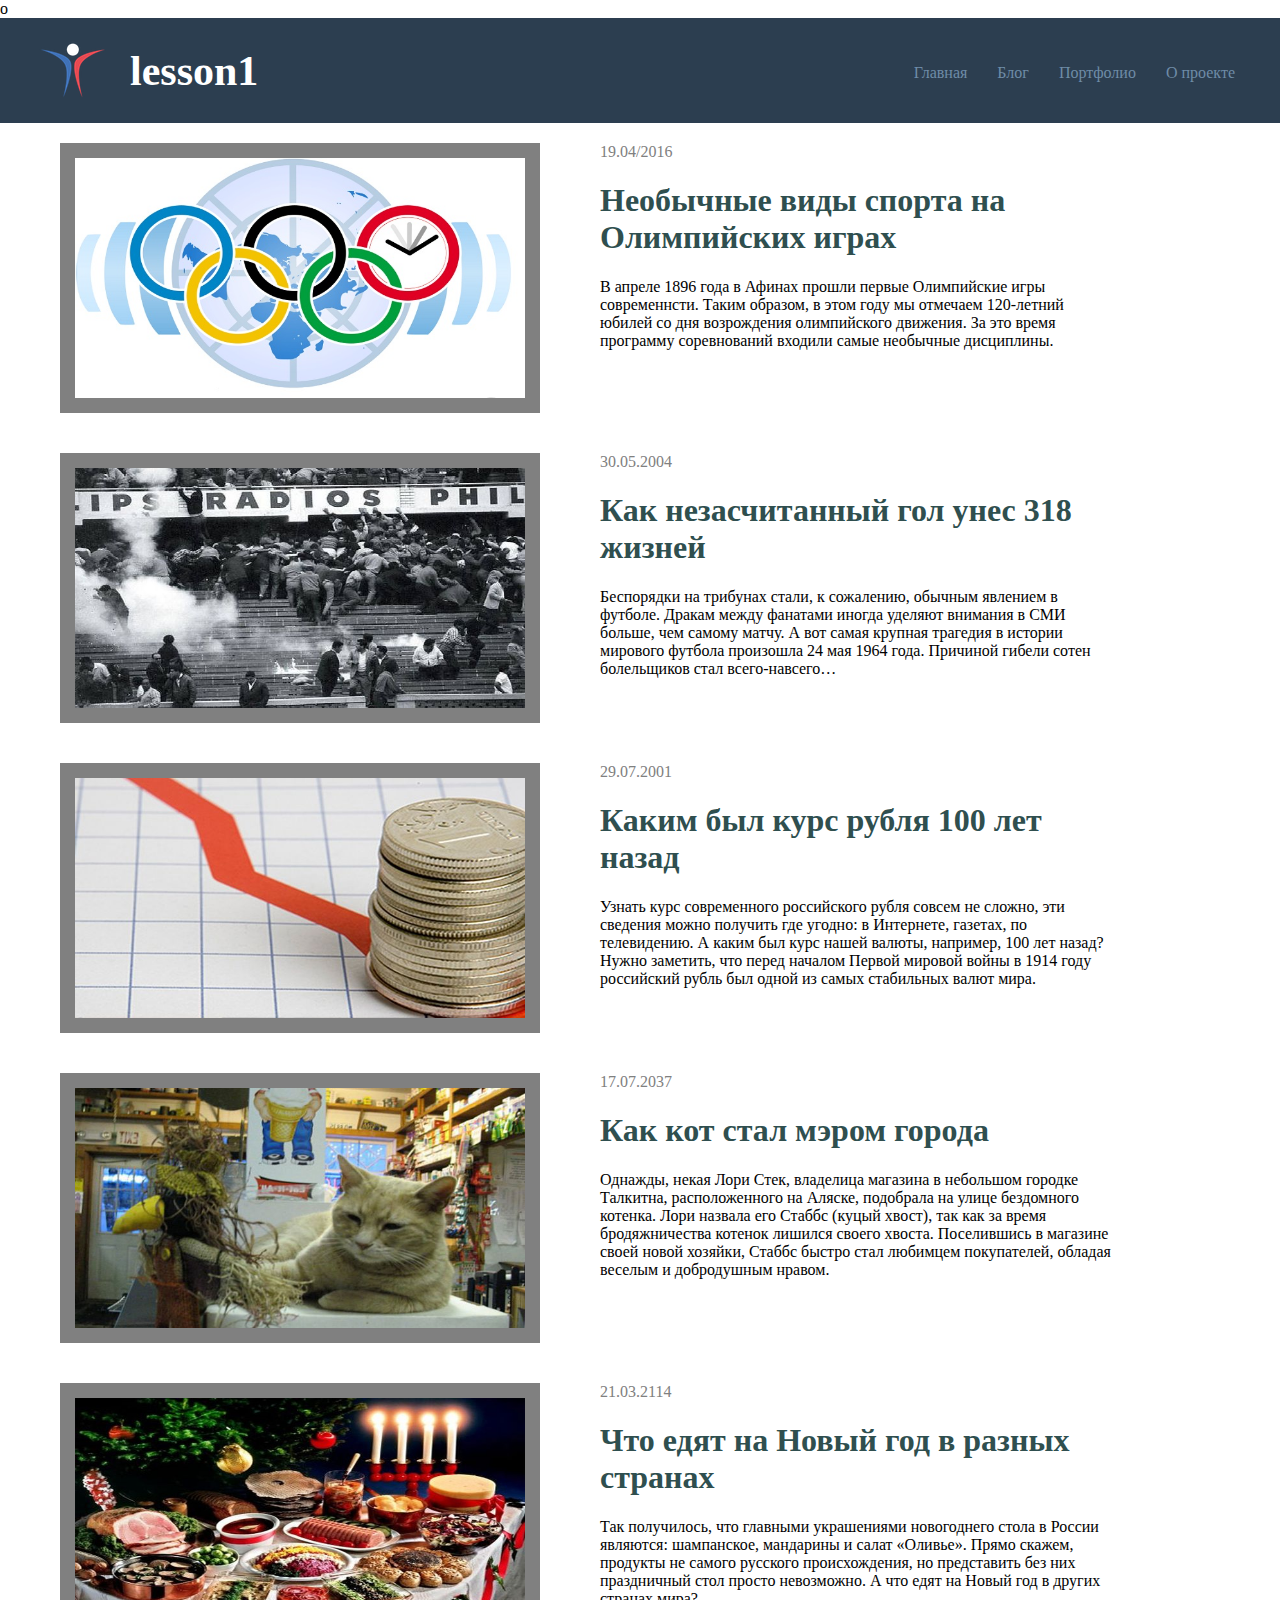
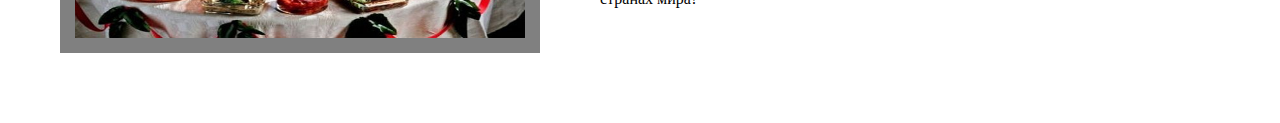
==== index.html @ 0974a319 "Rename index.php to index.html" ====
о<!DOCTYPE html>
<html>
  <head> <!--шапка документа-->
    <link rel="stylesheet" href="master.css"> <!--подключение css-->
  </head>
  <body>
    <header><!--шапка сайта-->
      <div class="logo"><!--логотип-->
        <img src="images\Logo.png" class="logo-img">
        <span class="logo-title">lesson1</span><!--название сайта-->
      </div>
      <div class="hor-menu"> <!--меню сайта-->
        <ul>
          <li><a href="">Главная</a></li>
          <li><a href="">Блог</a></li>
          <li><a href="">Портфолио</a></li>
          <li><a href="">О проекте</a></li>
        </ul>
      </div>
    </header>
    <div class="wrapper"> <!-- лента новостей-->
      <div class="content"> <!--блок новость + картинка-->
        <img src="images\olimpicfunnygames.jpg" class="img">
        <h7>19.04/2016</h7>
        <h1>Необычные виды спорта на Олимпийских играх</h1>
        <p2>В апреле 1896 года в Афинах прошли первые Олимпийские игры современнсти.
          Таким образом, в этом году мы отмечаем 120-летний юбилей со дня возрождения олимпийского движения.
          За это время программу соревнований входили самые необычные дисциплины.</p2>
        </div>
        <div class="content">
          <img src="images\limaargentinad.jpg" class="img">
          <h7>30.05.2004</h7>
          <h1>Как незасчитанный гол унес 318 жизней</h1>
          <p2>Беспорядки на трибунах стали, к сожалению, обычным явлением в футболе.
Дракам между фанатами иногда уделяют внимания в СМИ больше, чем самому
матчу. А вот самая крупная трагедия в истории мирового футбола произошла 24
мая 1964 года. Причиной гибели сотен болельщиков стал всего-навсего…</p2>
          </div>
          <div class="content">
          <img src="images\kurs-rublya.jpg" class="img">
          <h7>29.07.2001</h7>
          <h1>Каким был курс рубля 100 лет назад</h1>
          <p2>Узнать курс современного российского рубля совсем не сложно, эти сведения
можно получить где угодно: в Интернете, газетах, по телевидению. А каким был
курс нашей валюты, например, 100 лет назад? Нужно заметить, что перед началом
Первой мировой войны в 1914 году российский рубль был одной из самых
стабильных валют мира.</p2>
          </div>
          <div class="content">
          <img src="images\stabbs.jpg" class="img">
          <h7>17.07.2037</h7>
          <h1>Как кот стал мэром города</h1>
          <p2>Однажды, некая Лори Стек, владелица магазина в небольшом городке Талкитна,
расположенного на Аляске, подобрала на улице бездомного котенка. Лори назвала
его Стаббс (куцый хвост), так как за время бродяжничества котенок лишился
своего хвоста. Поселившись в магазине своей новой хозяйки, Стаббс быстро стал
любимцем покупателей, обладая веселым и добродушным нравом.</p2>
          </div>
          <div class="content">
          <img src="images\novogodniy-stol.jpg" class="img">
          <h7>21.03.2114</h7>
          <h1>Что едят на Новый год в разных странах</h1>
          <p2>Так получилось, что главными украшениями новогоднего стола в России
являются: шампанское, мандарины и салат «Оливье». Прямо скажем, продукты не
самого русского происхождения, но представить без них праздничный стол просто
невозможно. А что едят на Новый год в других странах мира?</p2>
          </div>
      </div>
    </div>
  </body>
</html>
---- master.css ----
body{
	margin: 0 auto;
}
header{
	/*стиль шапки сайта и ее положение на странице*/
	background-color: #2c3e50;
	padding-top: 15px;
	padding-bottom: 15px;
	padding-left: 30px;
	padding-right: 30px;
	display:flex;
	justify-content: space-between;
}
.logo{
	/*стиль логотипа и его положение на странице*/
	display: flex; align-items: center;
}
.logo-img{
	/*положение изображения логотипа*/
	margin-right: 15px;
}
.logo-title{
	/*стиль заголовка и его положение на странице*/
	color: white;
	font-size: 42px;
	font-weight: bold;
}
.hor-menu ul li{
	/*стиль меню и его положение на странице*/
	list-style-type:none;
	float: left;
	padding: 15px 0px;
	color: gray;
}
.hor-menu ul li a{
	/*стиль элементов меня и положение их на странице*/
	color: #6F8CA7;
	text-decoration: none;
	padding-bottom: 10px;
	padding-top:10px;
	padding-left:15px;
	padding-right:15px;
}
.hor-menu ul li a:hover{
	/*создание анимации*/
	background :#6F8CA7 ;
	color: white;
transition:all 0.5s;
opacity: 1.5;
}
.wrapper{
	/*инкопсуляция визуальных объектов на странице*/
	min-width: 800px;
	max-width: 1200px;
	margin: 0 auto;
	margin-bottom: 50px;
	display:flex;
	flex-direction: column;
}
.content{
	/*стиль и границе новостных блоков*/
	max-width: 1060px;
	min-width: 360px;
	padding: 20px;
	background-color: white;
}
h7{
	/*даты всех статей*/
	color: gray;
}
.img{
	/*параметры всех изображений*/
	border: 15px solid gray;
	width: 450px;
	height: 240px;
	float: left;
	margin-right: 60px;
}
h1{
	/*параметры заголовков статей*/
	color: #2F4F4F;
}
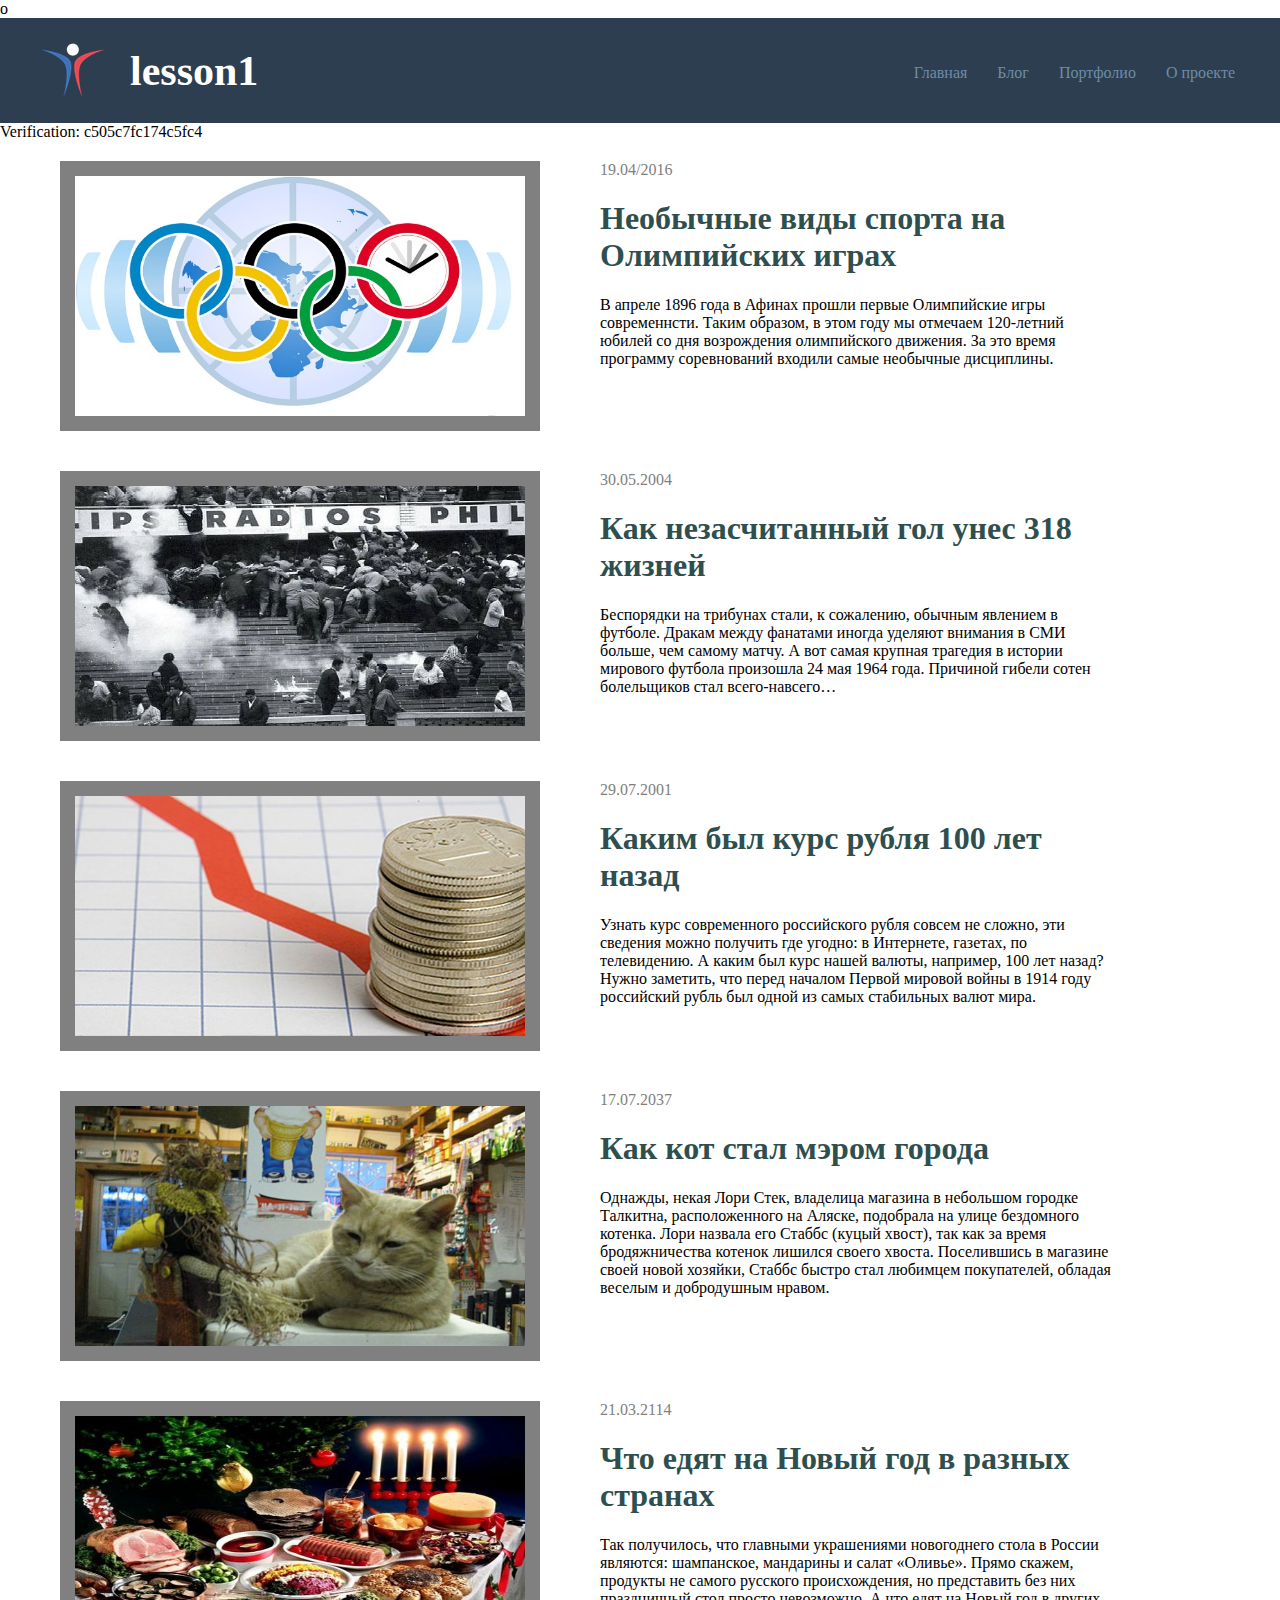
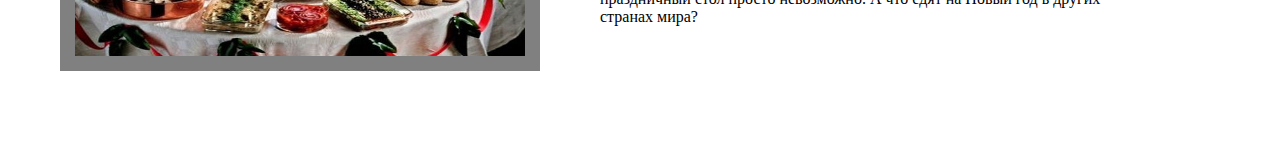
==== commit 2747b119: "Update index.html" ====
--- a/index.html
+++ b/index.html
@@ -2,6 +2,7 @@
 <html>
   <head> <!--шапка документа-->
     <link rel="stylesheet" href="master.css"> <!--подключение css-->
+     <meta http-equiv="Content-Type" content="text/html; charset=UTF-8">
   </head>
   <body>
     <header><!--шапка сайта-->
@@ -18,6 +19,7 @@
         </ul>
       </div>
     </header>
+    Verification: c505c7fc174c5fc4
     <div class="wrapper"> <!-- лента новостей-->
       <div class="content"> <!--блок новость + картинка-->
         <img src="images\olimpicfunnygames.jpg" class="img">
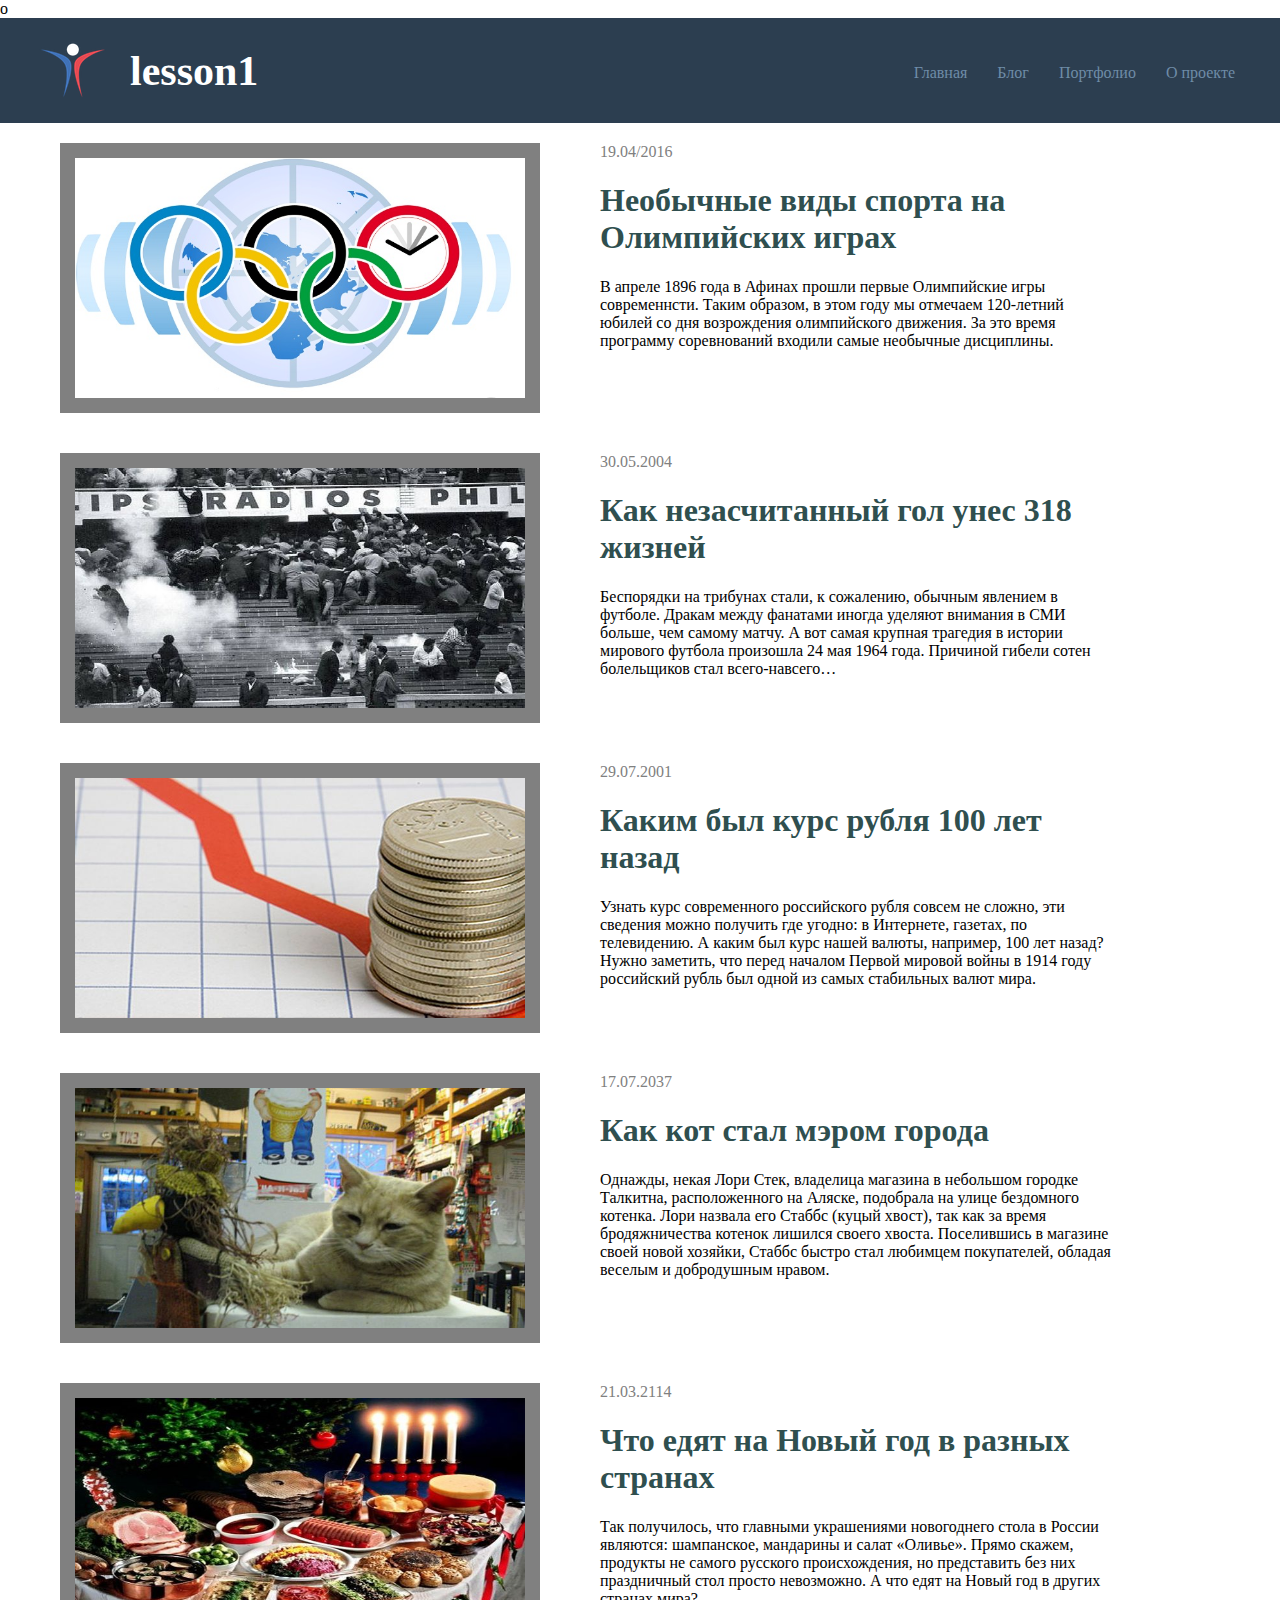
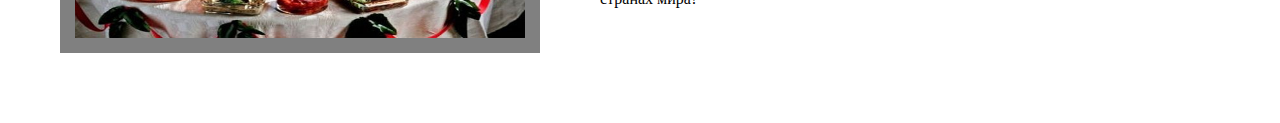
==== commit e1c88202: "Update index.html" ====
--- a/index.html
+++ b/index.html
@@ -2,7 +2,6 @@
 <html>
   <head> <!--шапка документа-->
     <link rel="stylesheet" href="master.css"> <!--подключение css-->
-     <meta http-equiv="Content-Type" content="text/html; charset=UTF-8">
   </head>
   <body>
     <header><!--шапка сайта-->
@@ -19,7 +18,6 @@
         </ul>
       </div>
     </header>
-    Verification: c505c7fc174c5fc4
     <div class="wrapper"> <!-- лента новостей-->
       <div class="content"> <!--блок новость + картинка-->
         <img src="images\olimpicfunnygames.jpg" class="img">
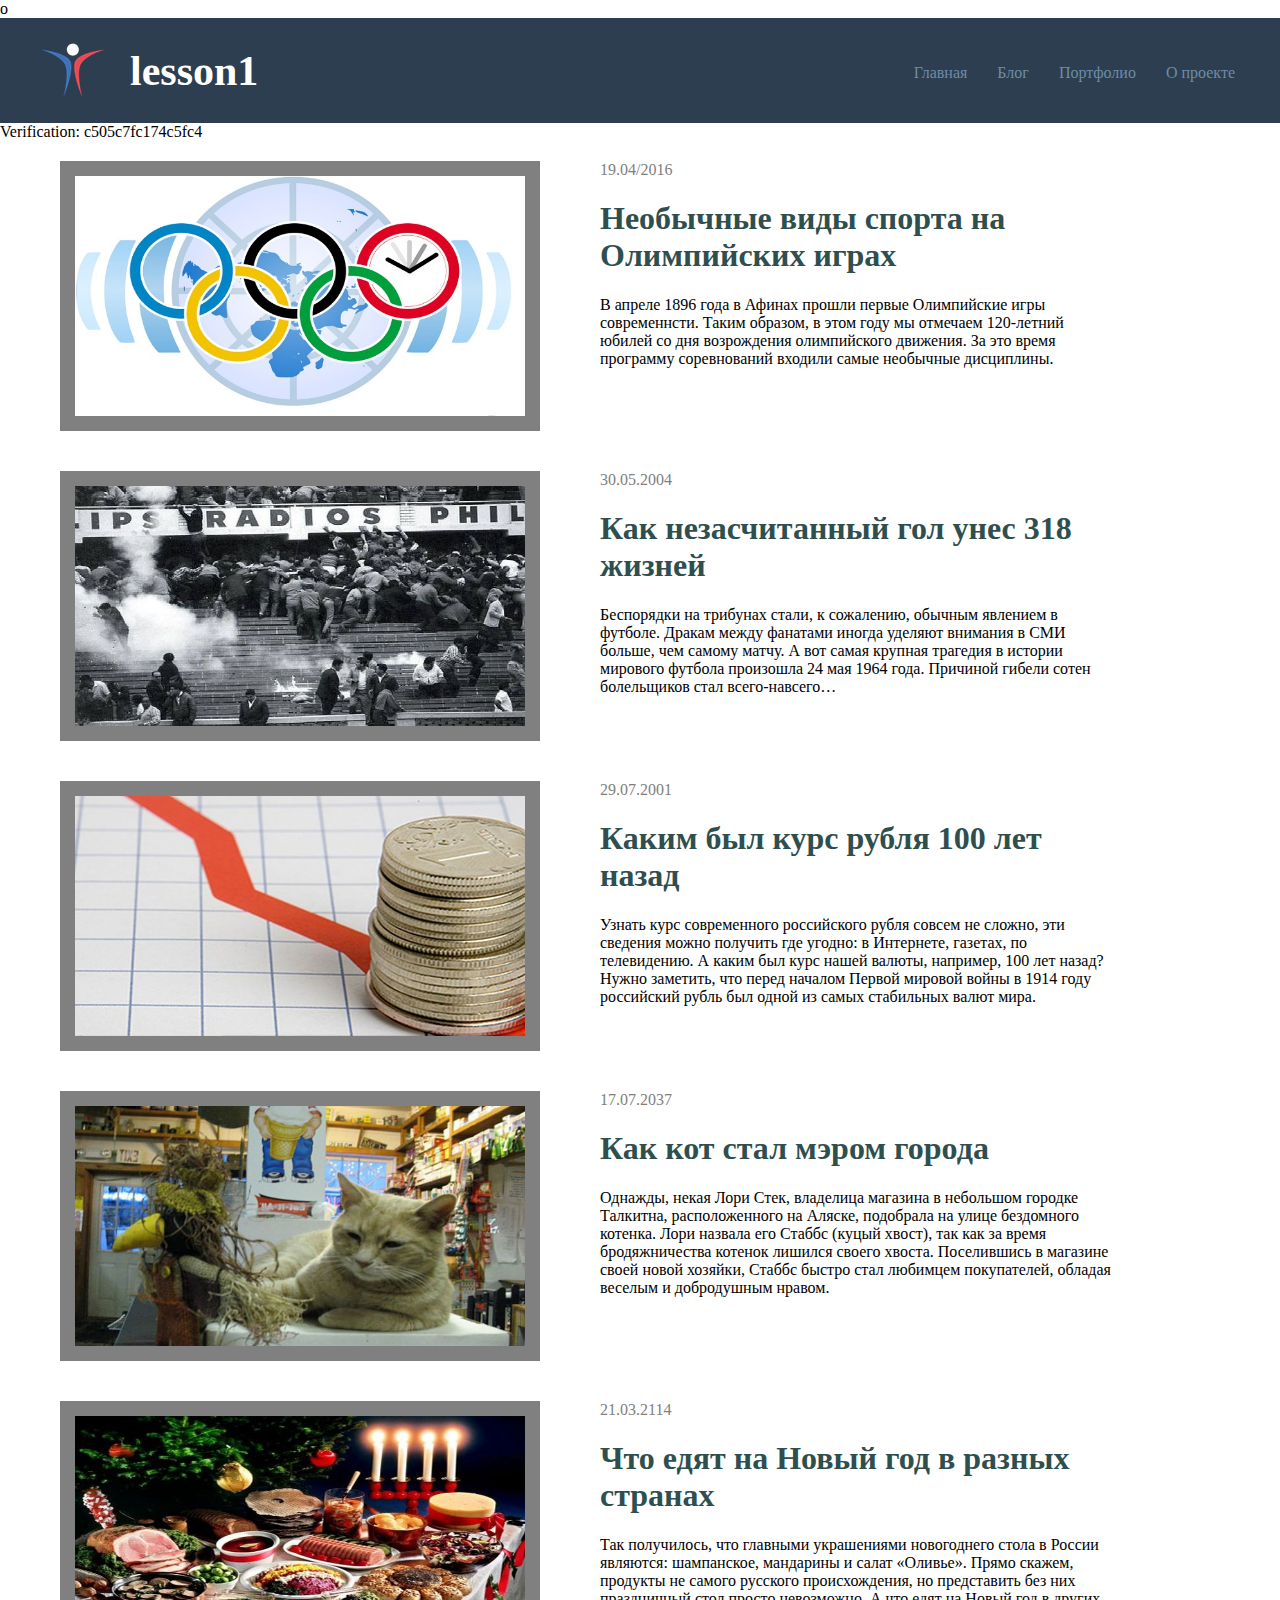
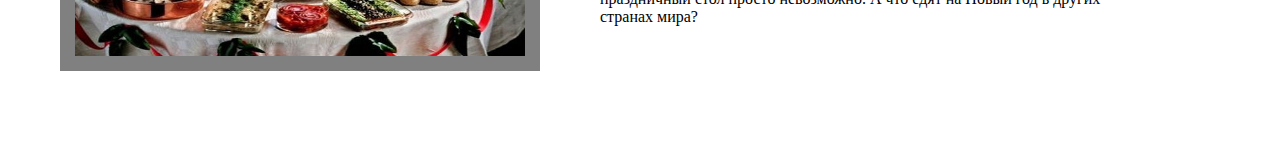
==== commit d66beb93: "Update index.html" ====
--- a/index.html
+++ b/index.html
@@ -2,6 +2,7 @@
 <html>
   <head> <!--шапка документа-->
     <link rel="stylesheet" href="master.css"> <!--подключение css-->
+    <meta http-equiv="Content-Type" content="text/html; charset=UTF-8">
   </head>
   <body>
     <header><!--шапка сайта-->
@@ -18,6 +19,7 @@
         </ul>
       </div>
     </header>
+    Verification: c505c7fc174c5fc4
     <div class="wrapper"> <!-- лента новостей-->
       <div class="content"> <!--блок новость + картинка-->
         <img src="images\olimpicfunnygames.jpg" class="img">
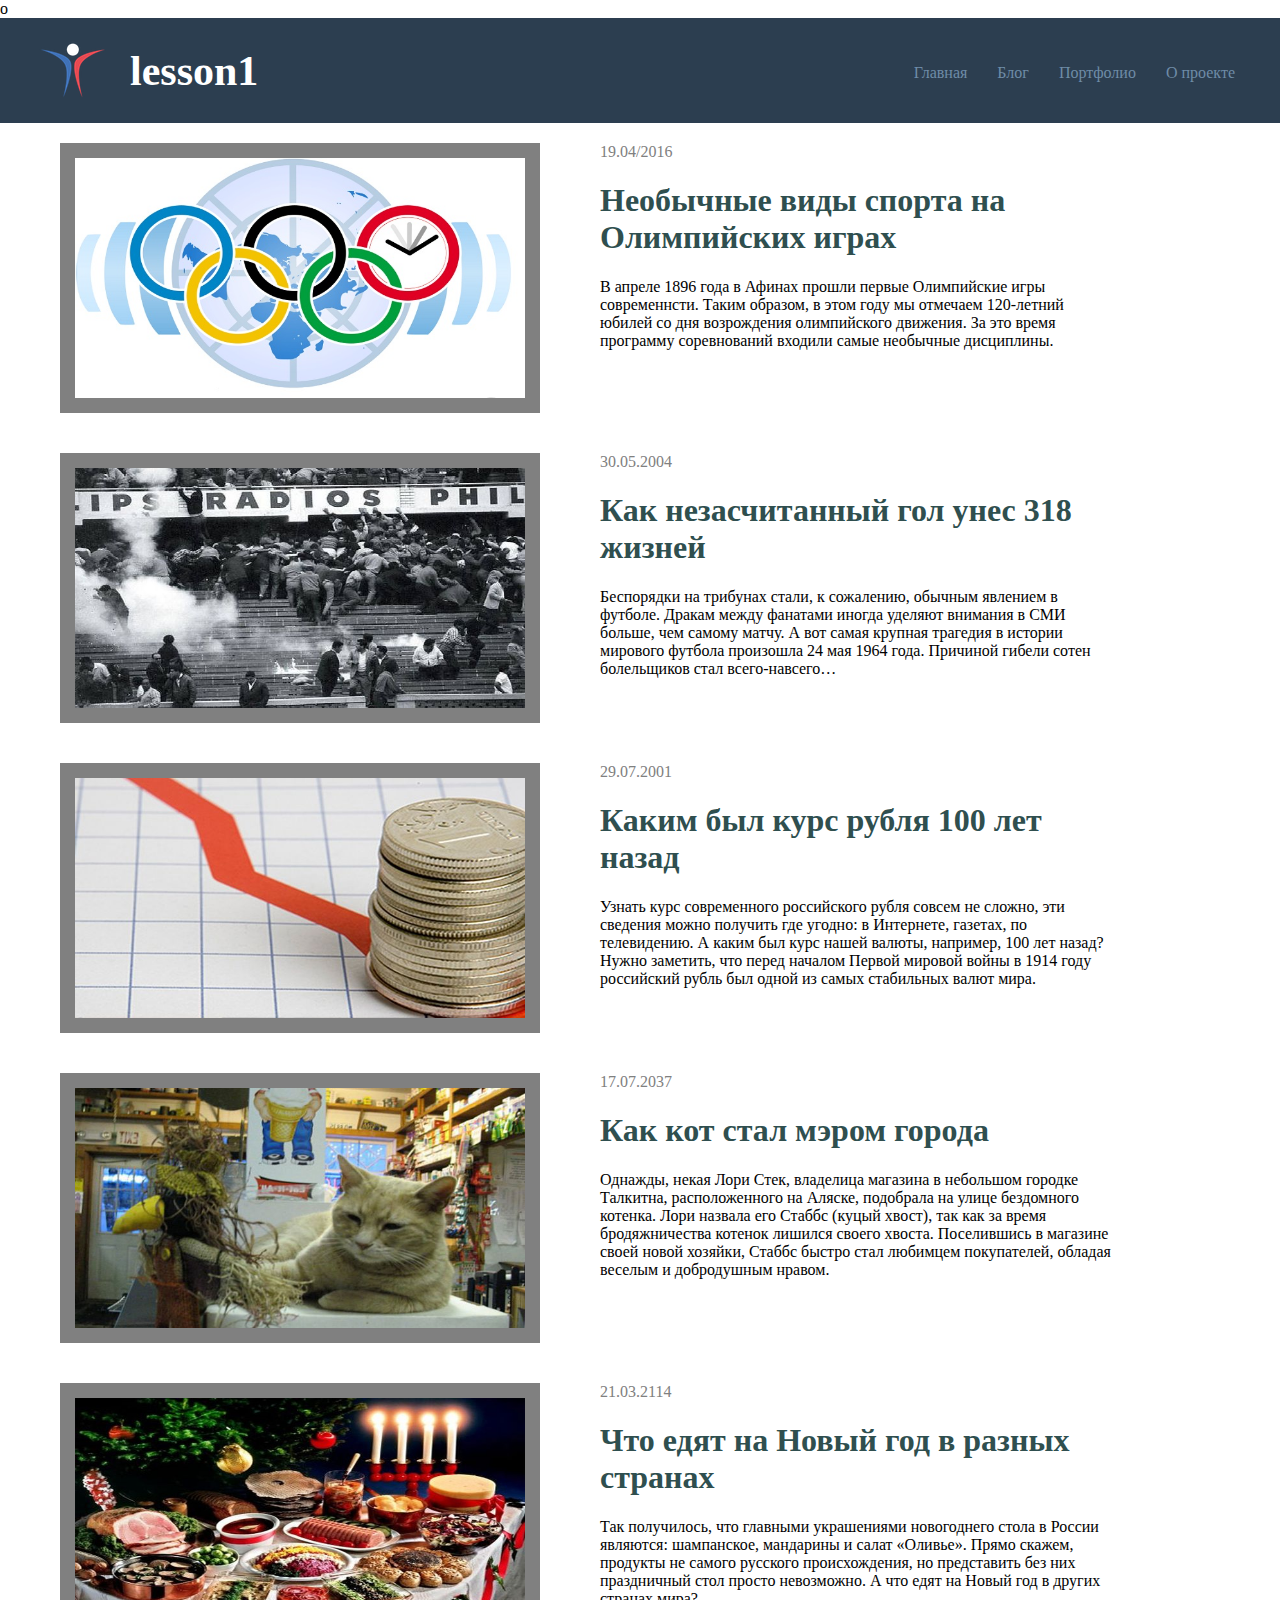
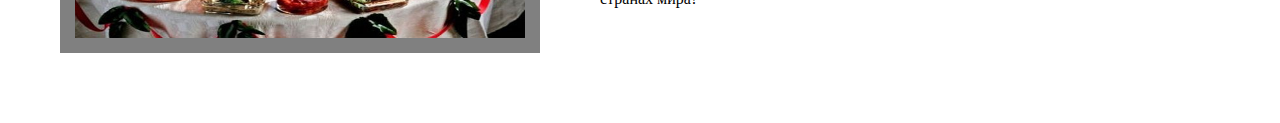
==== commit 62ed8da5: "Update index.html" ====
--- a/index.html
+++ b/index.html
@@ -2,7 +2,6 @@
 <html>
   <head> <!--шапка документа-->
     <link rel="stylesheet" href="master.css"> <!--подключение css-->
-    <meta http-equiv="Content-Type" content="text/html; charset=UTF-8">
   </head>
   <body>
     <header><!--шапка сайта-->
@@ -19,7 +18,6 @@
         </ul>
       </div>
     </header>
-    Verification: c505c7fc174c5fc4
     <div class="wrapper"> <!-- лента новостей-->
       <div class="content"> <!--блок новость + картинка-->
         <img src="images\olimpicfunnygames.jpg" class="img">
